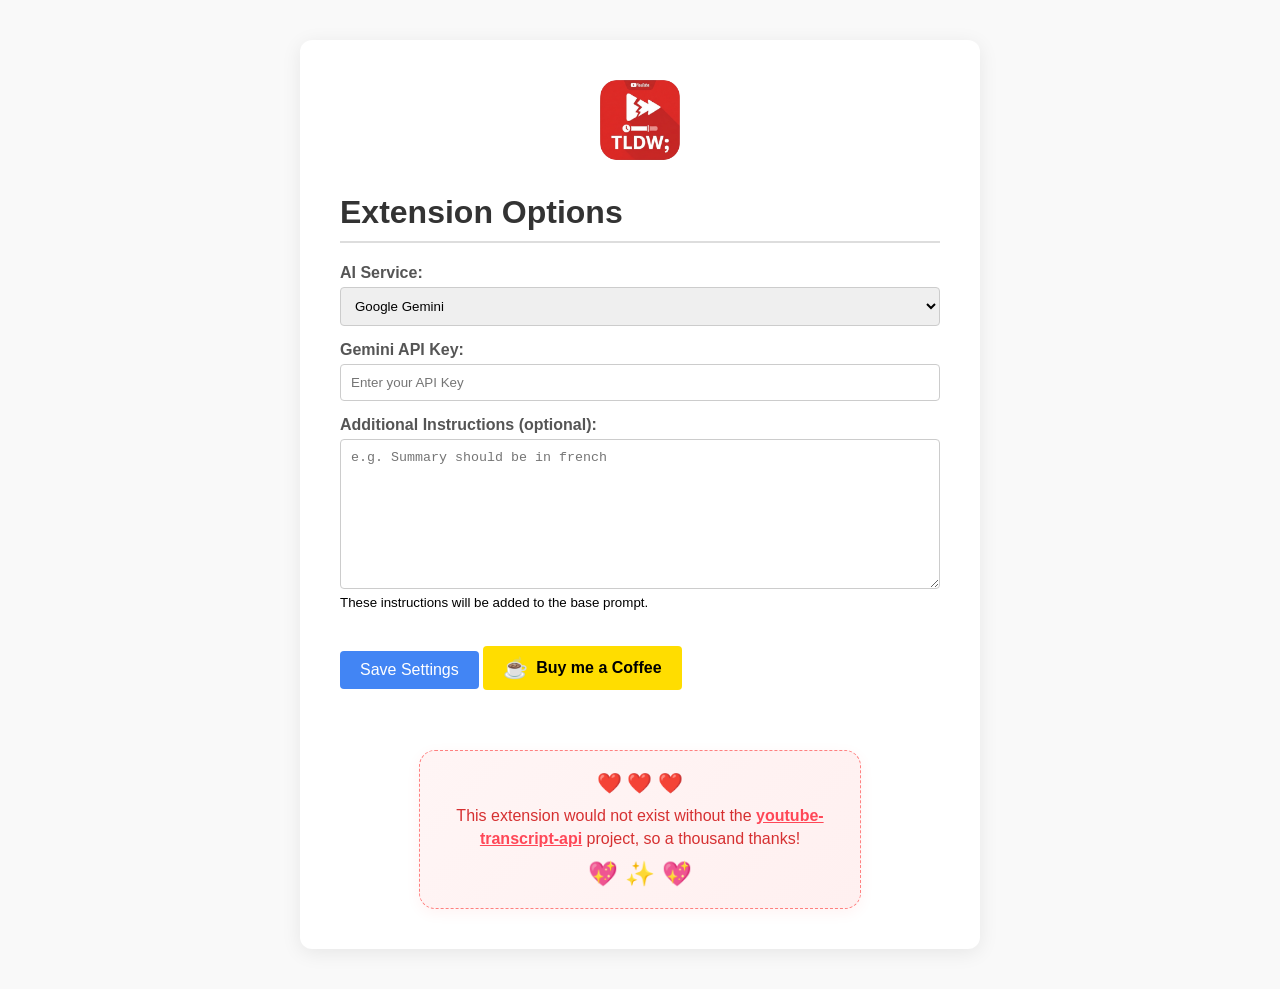
==== chrome-ext-yt/options.html @ 0db95a2e "Initial commit: YouTube TLDW browser extension Multi-browser extension (Firefox, Chrome, Safari) tha" ====
<!DOCTYPE html>
<html>

<head>
  <meta charset="UTF-8">
  <link rel="icon" type="image/png" href="logo.png">
  <title>YouTube TLDW; Options</title>
  <style>
    body {
      font-family: 'Segoe UI', Tahoma, Geneva, Verdana, sans-serif;
      padding: 0;
      margin: 0;
      background-color: #f9f9f9;
      display: flex;
      flex-direction: column;
      align-items: center;
      min-height: 100vh;
    }

    .options-container {
      background: white;
      padding: 40px;
      border-radius: 12px;
      box-shadow: 0 4px 20px rgba(0, 0, 0, 0.08);
      margin: 40px auto;
      max-width: 600px;
      width: 90%;
    }

    .logo-container {
      text-align: center;
      margin-bottom: 30px;
    }

    .logo-img {
      width: 80px;
      height: 80px;
      border-radius: 16px;
      object-fit: cover;
    }

    h1 {
      color: #333;
      border-bottom: 2px solid #ddd;
      padding-bottom: 10px;
    }

    .form-group {
      margin-bottom: 15px;
    }

    label {
      display: block;
      margin-bottom: 5px;
      font-weight: bold;
      color: #555;
    }

    input[type="text"],
    input[type="password"],
    textarea,
    select {
      width: 100%;
      padding: 10px;
      border: 1px solid #ccc;
      border-radius: 4px;
      box-sizing: border-box;
      /* Makes sure padding doesn't affect width */
    }

    textarea {
      height: 150px;
      resize: vertical;
    }

    button {
      background-color: #4285f4;
      color: white;
      padding: 10px 20px;
      border: none;
      border-radius: 4px;
      cursor: pointer;
      font-size: 16px;
    }

    button:hover {
      background-color: #357ae8;
    }

    .coffee-btn {
      display: inline-flex;
      align-items: center;
      gap: 8px;
      background-color: #FFDD00;
      color: #000000;
      padding: 10px 20px;
      border: none;
      border-radius: 4px;
      cursor: pointer;
      font-size: 16px;
      text-decoration: none;
      font-weight: bold;
      margin-top: 20px;
      transition: background-color 0.2s;
    }

    .coffee-btn:hover {
      background-color: #ffca00;
    }

    #status {
      margin-top: 10px;
      padding: 10px;
      border-radius: 4px;
      display: none;
    }

    .success {
      background-color: #dff0d8;
      color: #3c763d;
    }

    .error {
      background-color: #f2dede;
      color: #a94442;
    }

    .credits-container {
      margin-top: 60px;
      display: flex;
      justify-content: center;
      text-align: center;
    }

    .credits-box {
      background: linear-gradient(135deg, #fff5f5 0%, #fff0f0 100%);
      border: 1px dashed #ff8080;
      padding: 20px;
      border-radius: 16px;
      max-width: 400px;
      box-shadow: 0 4px 15px rgba(255, 0, 0, 0.05);
      position: relative;
    }

    .credits-box p {
      margin: 10px 0;
      color: #d63031;
      font-weight: 500;
      line-height: 1.4;
    }

    .credits-box a {
      color: #ff4757;
      text-decoration: underline;
      font-weight: bold;
    }

    .hearts {
      font-size: 20px;
      margin-bottom: 5px;
    }

    .hearts-animated {
      font-size: 24px;
      animation: pulse 1.5s infinite;
      display: inline-block;
    }

    @keyframes pulse {
      0% {
        transform: scale(1);
      }

      50% {
        transform: scale(1.2);
      }

      100% {
        transform: scale(1);
      }
    }
  </style>
</head>

<body>
  <div class="options-container">
    <div class="logo-container">
      <img src="logo.png" alt="Logo" class="logo-img">
    </div>
    <h1>Extension Options</h1>

    <div class="form-group">
      <label for="aiService">AI Service:</label>
      <select id="aiService">
        <option value="gemini">Google Gemini</option>
        <option value="openai" disabled>OpenAI (Coming Soon)</option>
        <option value="openrouter" disabled>OpenRouter (Coming Soon)</option>
      </select>
    </div>

    <div class="form-group">
      <label for="apiKey" id="apiKeyLabel">Gemini API Key:</label>
      <input type="password" id="apiKey" placeholder="Enter your API Key">
    </div>

    <div class="form-group">
      <label for="userPrompt">Additional Instructions (optional):</label>
      <textarea id="userPrompt" placeholder="e.g. Summary should be in french"></textarea>
      <small>These instructions will be added to the base prompt.</small>
    </div>

    <button id="save">Save Settings</button>
    <div id="status"></div>

    <a href="https://paypal.me/papageek" target="_blank" class="coffee-btn">
      <span style="font-size: 20px;">☕</span> Buy me a Coffee
    </a>

    <div class="credits-container">
      <div class="credits-box">
        <div class="hearts">❤️ ❤️ ❤️</div>
        <p>This extension would not exist without the <a href="https://github.com/jdepoix/youtube-transcript-api"
            target="_blank">youtube-transcript-api</a> project, so a thousand thanks!</p>
        <div class="hearts-animated">💖 ✨ 💖</div>
      </div>
    </div>

  </div>

  <script src="options.js"></script>
</body>

</html>
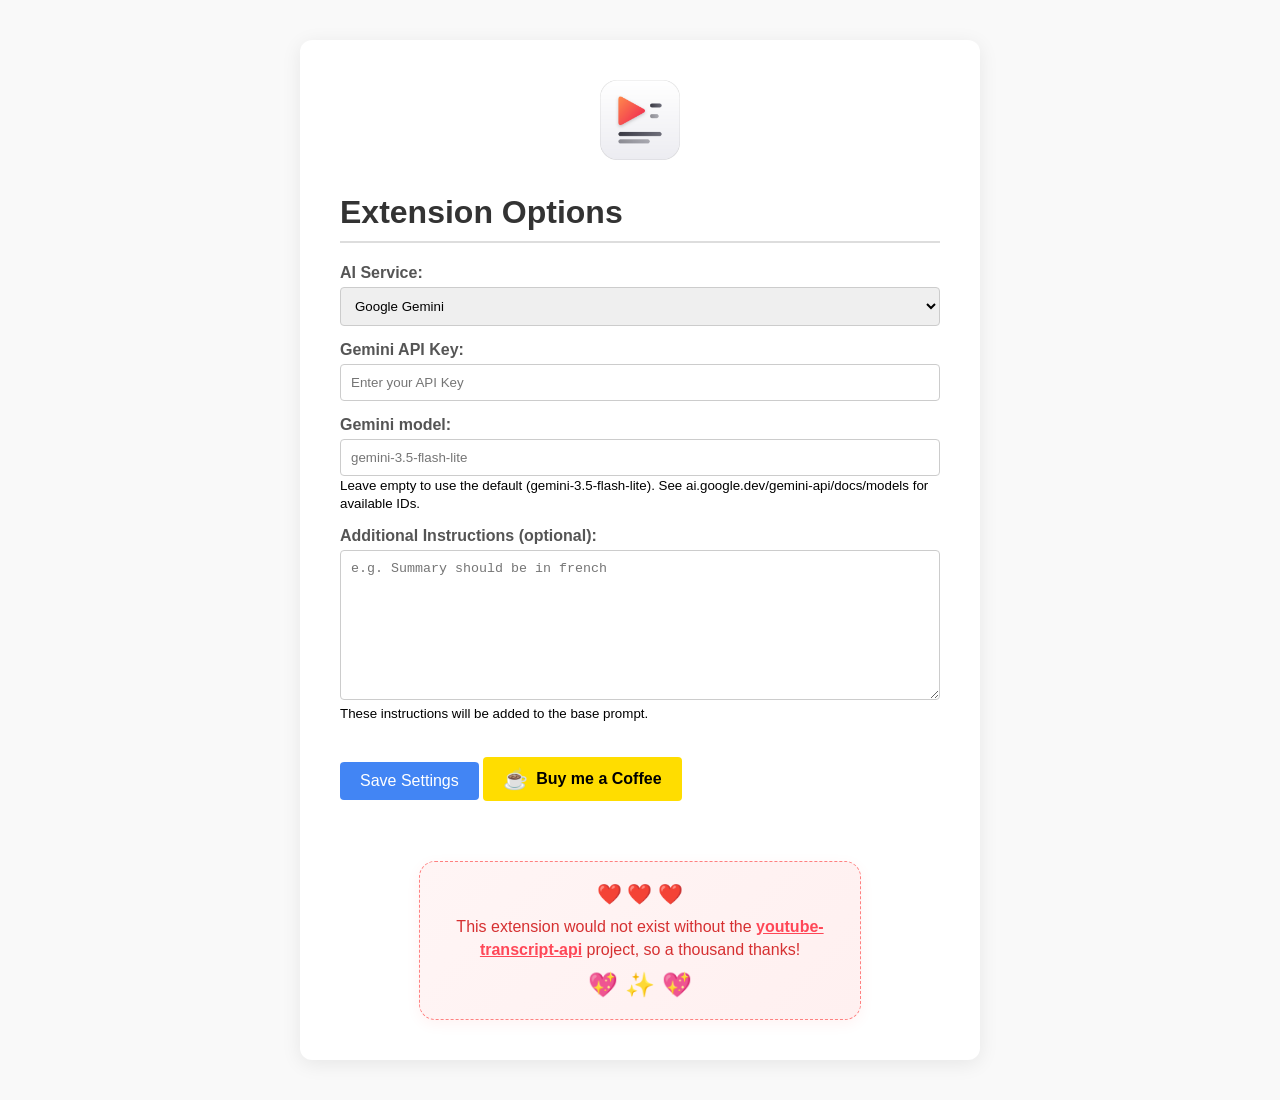
==== commit 19493c25: "feat: erreurs explicites et copiables, modèle Gemini configurable - Les erreurs réseau (« Load faile" ====
--- a/chrome-ext-yt/options.html
+++ b/chrome-ext-yt/options.html
@@ -4,7 +4,7 @@
 <head>
   <meta charset="UTF-8">
   <link rel="icon" type="image/png" href="logo.png">
-  <title>YouTube TLDW; Options</title>
+  <title data-i18n="optionsPageTitle">YouTube TLDW; Options</title>
   <style>
     body {
       font-family: 'Segoe UI', Tahoma, Geneva, Verdana, sans-serif;
@@ -187,33 +187,45 @@
     <div class="logo-container">
       <img src="logo.png" alt="Logo" class="logo-img">
     </div>
-    <h1>Extension Options</h1>
+    <h1 data-i18n="optionsHeading">Extension Options</h1>
 
     <div class="form-group">
-      <label for="aiService">AI Service:</label>
+      <label for="aiService" data-i18n="aiServiceLabel">AI Service:</label>
       <select id="aiService">
         <option value="gemini">Google Gemini</option>
-        <option value="openai" disabled>OpenAI (Coming Soon)</option>
-        <option value="openrouter" disabled>OpenRouter (Coming Soon)</option>
+        <option value="openai" data-i18n="serviceOpenAI">OpenAI</option>
+        <option value="openrouter" data-i18n="serviceOpenRouter">OpenRouter</option>
       </select>
     </div>
 
     <div class="form-group">
-      <label for="apiKey" id="apiKeyLabel">Gemini API Key:</label>
-      <input type="password" id="apiKey" placeholder="Enter your API Key">
+      <label for="apiKey" id="apiKeyLabel" data-i18n="apiKeyLabelGemini">Gemini API Key:</label>
+      <input type="password" id="apiKey" data-i18n-attr-placeholder="apiKeyPlaceholder" placeholder="Enter your API Key">
+    </div>
+
+    <div class="form-group" id="geminiModelGroup">
+      <label for="geminiModel" data-i18n="geminiModelLabel">Gemini model:</label>
+      <input type="text" id="geminiModel" data-i18n-attr-placeholder="geminiModelPlaceholder" placeholder="gemini-3.5-flash-lite">
+      <small data-i18n="geminiModelHint">Leave empty to use the default (gemini-3.5-flash-lite). See ai.google.dev/gemini-api/docs/models for available IDs.</small>
+    </div>
+
+    <div class="form-group" id="openrouterModelGroup" style="display: none;">
+      <label for="openrouterModel" data-i18n="openrouterModelLabel">OpenRouter model:</label>
+      <input type="text" id="openrouterModel" data-i18n-attr-placeholder="openrouterModelPlaceholder" placeholder="google/gemini-2.5-flash">
+      <small data-i18n="openrouterModelHint">Leave empty to use the default. See openrouter.ai/models for available IDs.</small>
     </div>
 
     <div class="form-group">
-      <label for="userPrompt">Additional Instructions (optional):</label>
-      <textarea id="userPrompt" placeholder="e.g. Summary should be in french"></textarea>
-      <small>These instructions will be added to the base prompt.</small>
-    </div>
-
-    <button id="save">Save Settings</button>
+      <label for="userPrompt" data-i18n="additionalInstructionsLabel">Additional Instructions (optional):</label>
+      <textarea id="userPrompt" data-i18n-attr-placeholder="additionalInstructionsPlaceholder" placeholder="e.g. Summary should be in french"></textarea>
+      <small data-i18n="additionalInstructionsHint">These instructions will be added to the base prompt.</small>
+    </div>
+
+    <button id="save" data-i18n="saveSettings">Save Settings</button>
     <div id="status"></div>
 
     <a href="https://paypal.me/papageek" target="_blank" class="coffee-btn">
-      <span style="font-size: 20px;">☕</span> Buy me a Coffee
+      <span style="font-size: 20px;">☕</span> <span data-i18n="buyMeCoffee">Buy me a Coffee</span>
     </a>
 
     <div class="credits-container">
